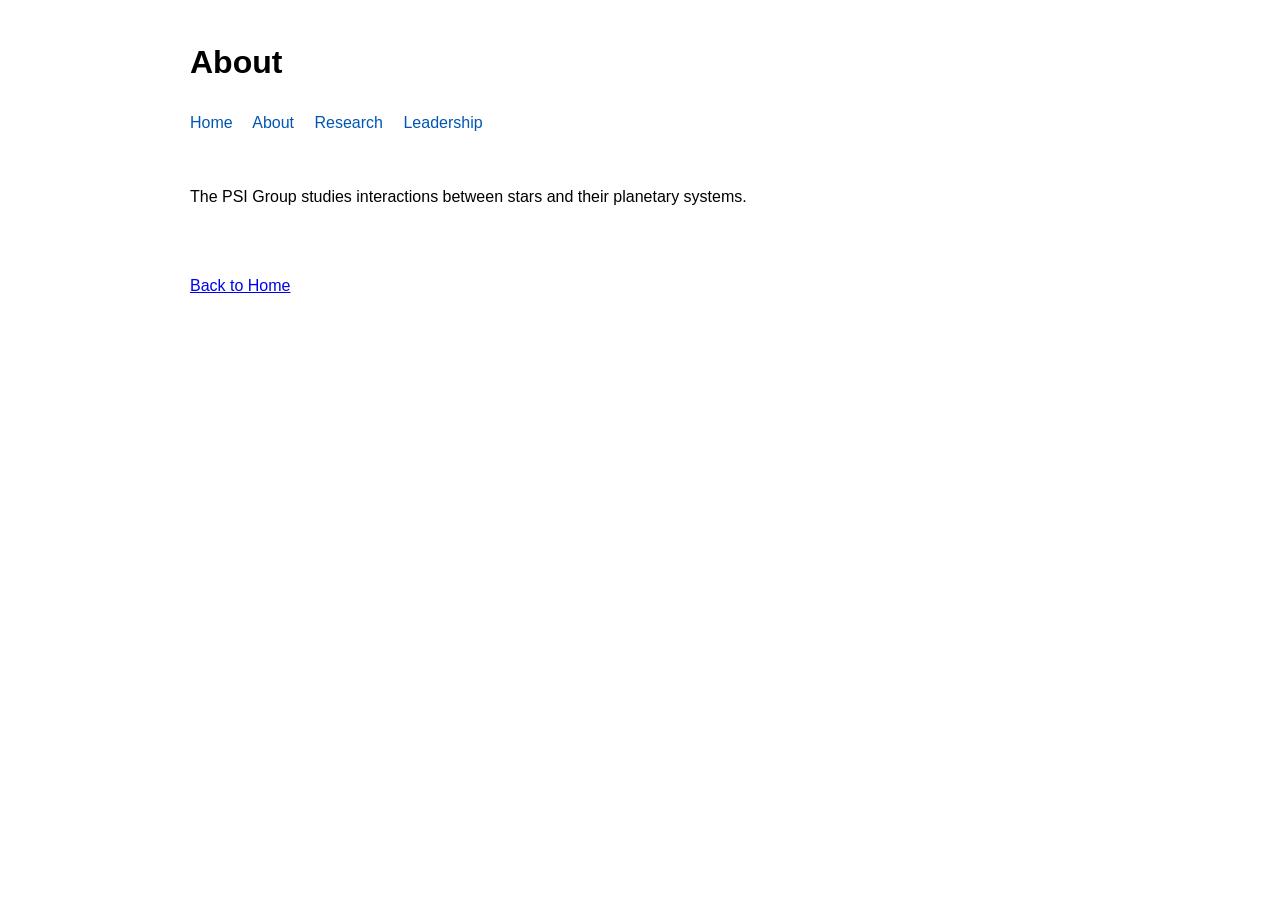
==== about.html @ 1d1e264c "Add basic GitHub Pages site pages Co-authored-by: AndyTza <22720676+AndyTza@users.noreply.github.com" ====
<!DOCTYPE html>
<html lang="en">
<head>
  <meta charset="UTF-8" />
  <meta name="viewport" content="width=device-width, initial-scale=1.0" />
  <title>About - PSI Group</title>
  <style>
    body { font-family: Arial, sans-serif; margin: 0; line-height: 1.6; }
    header, main, footer { max-width: 900px; margin: 0 auto; padding: 1rem; }
    nav a { margin-right: 1rem; color: #0056b3; text-decoration: none; }
    nav a:hover { text-decoration: underline; }
  </style>
</head>
<body>
  <header>
    <h1>About</h1>
    <nav>
      <a href="index.html">Home</a>
      <a href="about.html">About</a>
      <a href="research.html">Research</a>
      <a href="leadership.html">Leadership</a>
    </nav>
  </header>

  <main>
    <p>The PSI Group studies interactions between stars and their planetary systems.</p>
  </main>

  <footer>
    <p><a href="index.html">Back to Home</a></p>
  </footer>
</body>
</html>
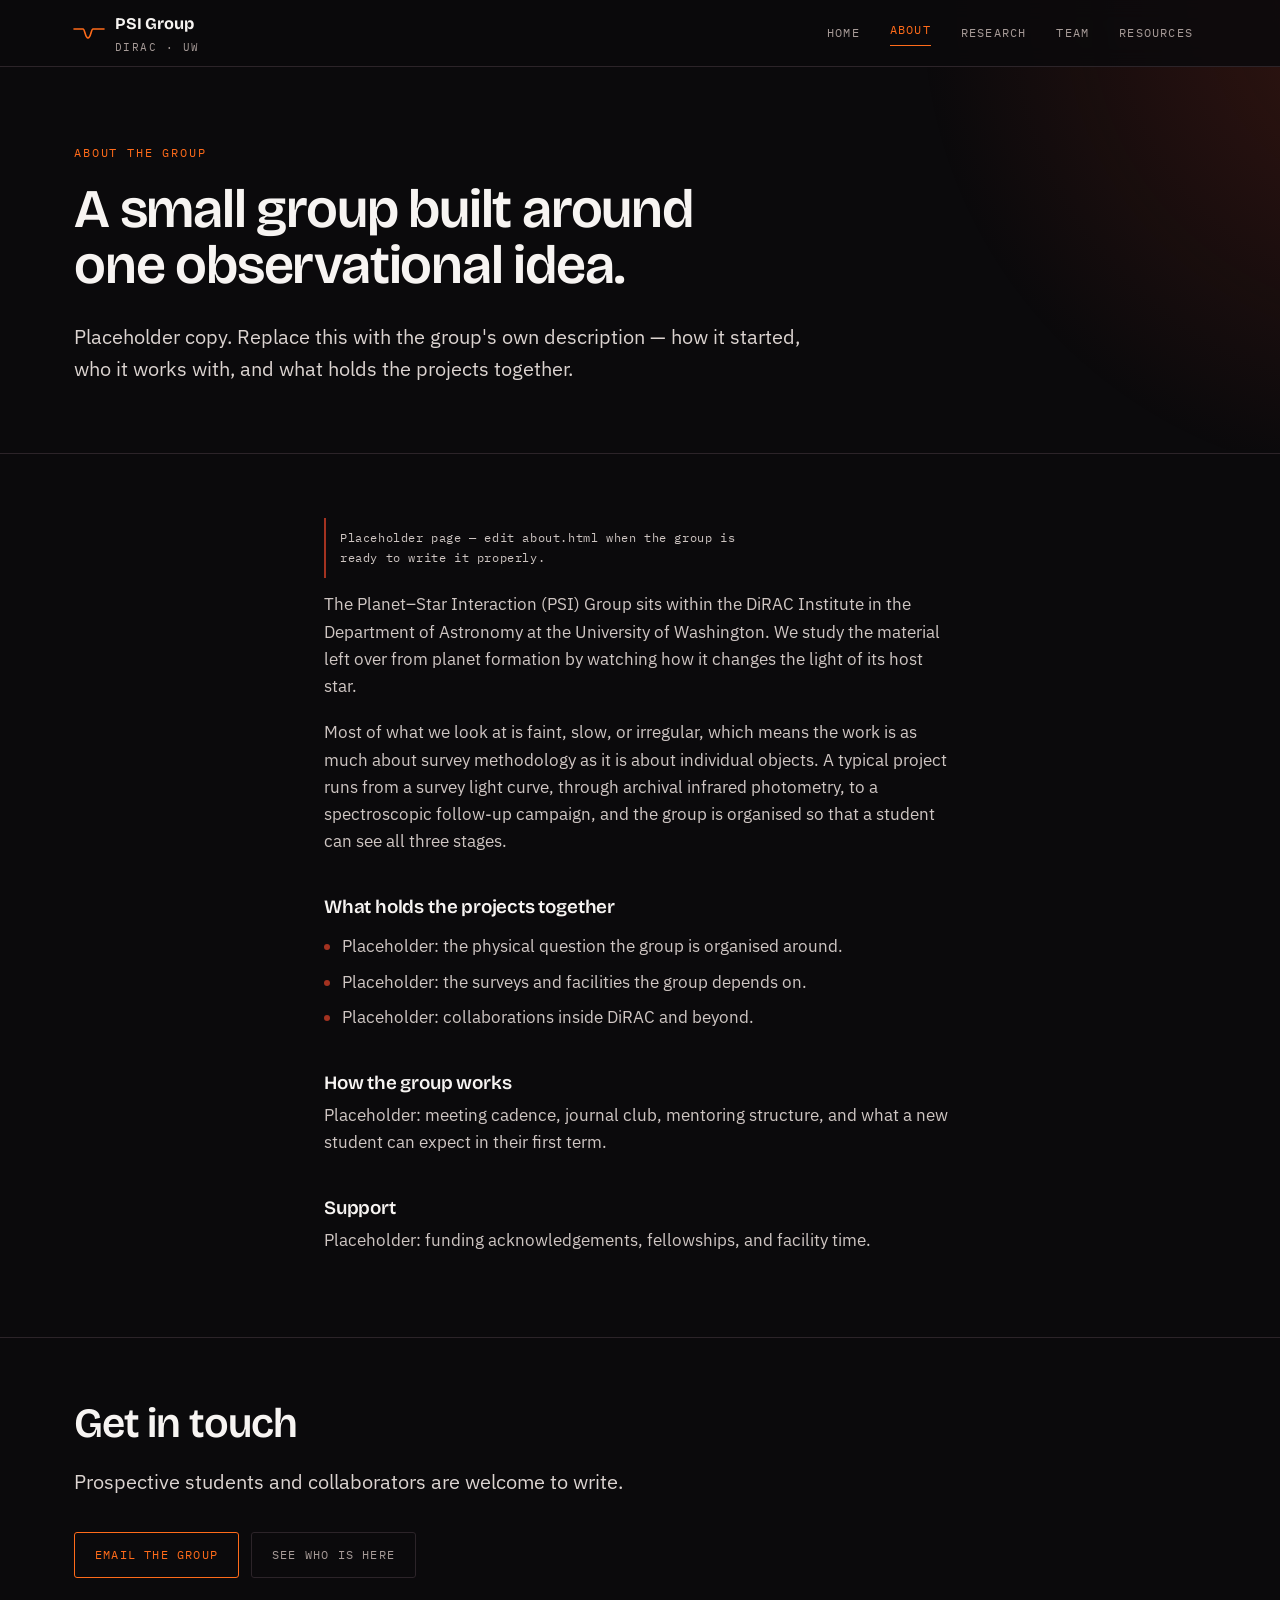
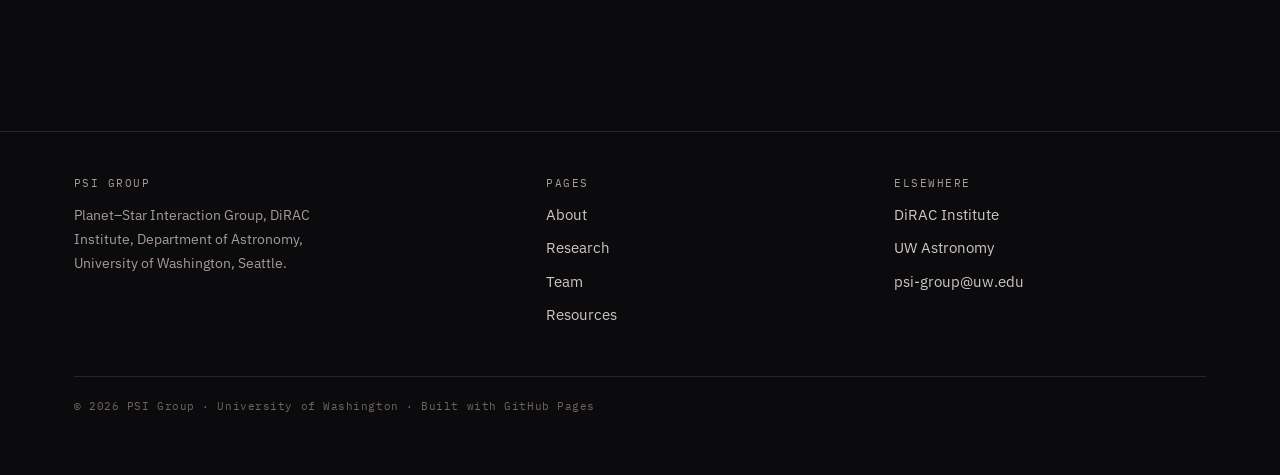
==== commit 1098c086: "new website" ====
--- a/about.html
+++ b/about.html
@@ -1,33 +1,114 @@
 <!DOCTYPE html>
 <html lang="en">
 <head>
-  <meta charset="UTF-8" />
-  <meta name="viewport" content="width=device-width, initial-scale=1.0" />
-  <title>About - PSI Group</title>
-  <style>
-    body { font-family: Arial, sans-serif; margin: 0; line-height: 1.6; }
-    header, main, footer { max-width: 900px; margin: 0 auto; padding: 1rem; }
-    nav a { margin-right: 1rem; color: #0056b3; text-decoration: none; }
-    nav a:hover { text-decoration: underline; }
-  </style>
+<meta charset="utf-8">
+<meta name="viewport" content="width=device-width, initial-scale=1">
+<title>About — PSI Group · UW DiRAC</title>
+<meta name="description" content="About the Planet–Star Interaction Group at the DiRAC Institute, University of Washington.">
+<link rel="preconnect" href="https://fonts.googleapis.com">
+<link rel="preconnect" href="https://fonts.gstatic.com" crossorigin>
+<link href="https://fonts.googleapis.com/css2?family=Bricolage+Grotesque:opsz,wght@12..96,400;12..96,600;12..96,700&family=IBM+Plex+Mono:wght@400;500&family=IBM+Plex+Sans:wght@400;500&display=swap" rel="stylesheet">
+<link rel="stylesheet" href="assets/css/psi.css">
 </head>
 <body>
-  <header>
-    <h1>About</h1>
-    <nav>
-      <a href="index.html">Home</a>
-      <a href="about.html">About</a>
-      <a href="research.html">Research</a>
-      <a href="leadership.html">Leadership</a>
-    </nav>
-  </header>
+<a class="skip" href="#main">Skip to content</a>
 
-  <main>
-    <p>The PSI Group studies interactions between stars and their planetary systems.</p>
-  </main>
+<header class="nav">
+  <div class="wrap nav__inner">
+    <a class="brand" href="index.html">
+      <svg class="brand__mark" viewBox="0 0 30 18" aria-hidden="true"><path d="M0 5 H7 L9 5 C11 5 11 14 14 14 C17 14 17 5 19 5 H30"/></svg>
+      <span>
+        <span class="brand__name">PSI Group</span>
+        <span class="brand__sub">DiRAC &middot; UW</span>
+      </span>
+    </a>
+    <button class="nav__toggle" aria-expanded="false" aria-controls="navlinks">Menu</button>
+    <ul class="nav__links" id="navlinks">
+      <li><a href="index.html">Home</a></li>
+      <li><a href="about.html" aria-current="page">About</a></li>
+      <li><a href="research.html">Research</a></li>
+      <li><a href="team.html">Team</a></li>
+      <li><a href="resources.html">Resources</a></li>
+    </ul>
+  </div>
+</header>
 
-  <footer>
-    <p><a href="index.html">Back to Home</a></p>
-  </footer>
+<main id="main">
+
+  <section class="page-head">
+    <div class="wrap">
+      <p class="eyebrow">About the group</p>
+      <h1>A small group built around one observational idea.</h1>
+      <p class="lede">Placeholder copy. Replace this with the group's own description &mdash; how it started, who it works with, and what holds the projects together.</p>
+    </div>
+  </section>
+
+  <section class="band band--edge band--tight">
+    <div class="wrap prose reveal">
+      <p class="placeholder">Placeholder page &mdash; edit about.html when the group is ready to write it properly.</p>
+
+      <p>The Planet&ndash;Star Interaction (PSI) Group sits within the DiRAC Institute in the Department of Astronomy at the University of Washington. We study the material left over from planet formation by watching how it changes the light of its host star.</p>
+
+      <p>Most of what we look at is faint, slow, or irregular, which means the work is as much about survey methodology as it is about individual objects. A typical project runs from a survey light curve, through archival infrared photometry, to a spectroscopic follow-up campaign, and the group is organised so that a student can see all three stages.</p>
+
+      <h3>What holds the projects together</h3>
+      <ul>
+        <li>Placeholder: the physical question the group is organised around.</li>
+        <li>Placeholder: the surveys and facilities the group depends on.</li>
+        <li>Placeholder: collaborations inside DiRAC and beyond.</li>
+      </ul>
+
+      <h3>How the group works</h3>
+      <p>Placeholder: meeting cadence, journal club, mentoring structure, and what a new student can expect in their first term.</p>
+
+      <h3>Support</h3>
+      <p>Placeholder: funding acknowledgements, fellowships, and facility time.</p>
+    </div>
+  </section>
+
+  <section class="band band--edge band--tight">
+    <div class="wrap">
+      <h2>Get in touch</h2>
+      <p class="lede">Prospective students and collaborators are welcome to write.</p>
+      <div class="hero__cta">
+        <a class="btn" href="mailto:psi-group@uw.edu">Email the group</a>
+        <a class="btn btn--ghost" href="team.html">See who is here</a>
+      </div>
+    </div>
+  </section>
+
+</main>
+
+<footer class="foot">
+  <div class="wrap">
+    <div class="foot__grid">
+      <div>
+        <h4>PSI Group</h4>
+        <p class="foot__note">Planet&ndash;Star Interaction Group, DiRAC Institute, Department of Astronomy, University of Washington, Seattle.</p>
+      </div>
+      <div>
+        <h4>Pages</h4>
+        <ul>
+          <li><a href="about.html">About</a></li>
+          <li><a href="research.html">Research</a></li>
+          <li><a href="team.html">Team</a></li>
+          <li><a href="resources.html">Resources</a></li>
+        </ul>
+      </div>
+      <div>
+        <h4>Elsewhere</h4>
+        <ul>
+          <li><a href="https://dirac.astro.washington.edu/">DiRAC Institute</a></li>
+          <li><a href="https://astro.washington.edu/">UW Astronomy</a></li>
+          <li><a href="mailto:psi-group@uw.edu">psi-group@uw.edu</a></li>
+        </ul>
+      </div>
+    </div>
+    <p class="foot__legal">&copy; 2026 PSI Group &middot; University of Washington &middot; Built with GitHub Pages</p>
+  </div>
+</footer>
+
+<script src="assets/js/site.js"></script>
+
 </body>
 </html>
--- a/assets/css/psi.css
+++ b/assets/css/psi.css
@@ -0,0 +1,484 @@
+/* ==========================================================================
+   PSI Group — UW DiRAC Institute
+   Palette: warm near-black ground, ember orange, rust red, bone white
+   Type:    Bricolage Grotesque (display) / IBM Plex Sans (body) / IBM Plex Mono (data)
+   ========================================================================== */
+
+:root {
+  --ink:        #0B0A0C;
+  --ink-2:      #131013;
+  --ink-3:      #1B161A;
+  --line:       #2C2429;
+  --rust:       #A33220;
+  --rust-deep:  #6E2016;
+  --ember:      #FF6B1A;
+  --ember-soft: #FFA05C;
+  --bone:       #F7F4F2;
+  --ash:        #A79B98;
+
+  --wrap: 1180px;
+  --r: 3px;
+
+  --f-display: "Bricolage Grotesque", "Helvetica Neue", Arial, sans-serif;
+  --f-body: "IBM Plex Sans", system-ui, -apple-system, sans-serif;
+  --f-mono: "IBM Plex Mono", ui-monospace, "SF Mono", Menlo, monospace;
+}
+
+*, *::before, *::after { box-sizing: border-box; }
+
+html { -webkit-text-size-adjust: 100%; scroll-behavior: smooth; }
+
+body {
+  margin: 0;
+  background: var(--ink);
+  color: var(--bone);
+  font-family: var(--f-body);
+  font-size: 16.5px;
+  line-height: 1.65;
+  -webkit-font-smoothing: antialiased;
+}
+
+/* faint ember glow anchored top-right, like a source just off frame */
+body::before {
+  content: "";
+  position: fixed;
+  inset: -20vh -30vw auto auto;
+  width: 70vw;
+  height: 70vh;
+  background: radial-gradient(circle at 70% 30%, rgba(163, 50, 32, .28), transparent 62%);
+  pointer-events: none;
+  z-index: 0;
+}
+
+img { max-width: 100%; display: block; }
+
+a { color: var(--ember); text-decoration: none; }
+a:hover { color: var(--ember-soft); }
+
+:focus-visible {
+  outline: 2px solid var(--ember);
+  outline-offset: 3px;
+}
+
+.wrap { width: 100%; max-width: var(--wrap); margin: 0 auto; padding: 0 24px; position: relative; z-index: 1; }
+
+.band { padding: clamp(56px, 8vw, 108px) 0; }
+.band--tight { padding: clamp(36px, 5vw, 64px) 0; }
+.band--edge { border-top: 1px solid var(--line); }
+
+.skip {
+  position: absolute; left: -9999px;
+}
+.skip:focus {
+  left: 12px; top: 12px; z-index: 99;
+  background: var(--ember); color: var(--ink);
+  padding: 8px 14px; font-family: var(--f-mono); font-size: 13px;
+}
+
+/* ---------- type ---------- */
+
+.eyebrow {
+  font-family: var(--f-mono);
+  font-size: 11.5px;
+  letter-spacing: .16em;
+  text-transform: uppercase;
+  color: var(--ember);
+  margin: 0 0 18px;
+}
+.eyebrow--ash { color: var(--ash); }
+
+h1, h2, h3, h4 {
+  font-family: var(--f-display);
+  font-weight: 600;
+  line-height: 1.04;
+  letter-spacing: -.022em;
+  margin: 0 0 .5em;
+  text-wrap: balance;
+}
+
+h1 { font-size: clamp(2.4rem, 6.2vw, 4.6rem); }
+h2 { font-size: clamp(1.75rem, 3.4vw, 2.6rem); }
+h3 { font-size: 1.18rem; letter-spacing: -.01em; }
+
+.lede {
+  font-size: clamp(1.05rem, 1.6vw, 1.3rem);
+  line-height: 1.55;
+  color: #DCD4D1;
+  max-width: 62ch;
+}
+
+.prose { max-width: 68ch; }
+.prose p { color: #CFC6C3; margin: 0 0 1.15em; }
+.prose h3 { margin-top: 2.2em; color: var(--bone); }
+.prose ul { color: #CFC6C3; padding-left: 1.1em; }
+.prose li { margin-bottom: .5em; }
+.prose li::marker { color: var(--rust); }
+
+.mono { font-family: var(--f-mono); }
+
+.placeholder {
+  font-family: var(--f-mono);
+  font-size: 12px;
+  letter-spacing: .05em;
+  color: var(--ash);
+  border-left: 2px solid var(--rust);
+  padding: 10px 0 10px 14px;
+  margin: 0 0 32px;
+  max-width: 62ch;
+}
+
+/* ---------- nav ---------- */
+
+.nav {
+  position: sticky; top: 0; z-index: 20;
+  background: rgba(11, 10, 12, .86);
+  backdrop-filter: blur(10px);
+  border-bottom: 1px solid var(--line);
+}
+.nav__inner {
+  display: flex; align-items: center; justify-content: space-between;
+  gap: 24px; min-height: 66px;
+}
+.brand { display: flex; align-items: center; gap: 11px; color: var(--bone); }
+.brand:hover { color: var(--bone); }
+.brand__mark { width: 30px; height: 18px; overflow: visible; }
+.brand__mark path { fill: none; stroke: var(--ember); stroke-width: 1.6; stroke-linecap: round; }
+.brand__name {
+  font-family: var(--f-display);
+  font-weight: 700; font-size: 1.02rem; letter-spacing: -.01em;
+}
+.brand__sub {
+  font-family: var(--f-mono);
+  font-size: 10.5px; letter-spacing: .14em; text-transform: uppercase;
+  color: var(--ash); display: block; margin-top: 1px;
+}
+
+.nav__links { display: flex; align-items: center; gap: 4px; list-style: none; margin: 0; padding: 0; }
+.nav__links a {
+  display: block;
+  font-family: var(--f-mono);
+  font-size: 12px; letter-spacing: .1em; text-transform: uppercase;
+  color: var(--ash);
+  padding: 9px 13px;
+  border-radius: var(--r);
+}
+.nav__links a:hover { color: var(--bone); background: var(--ink-3); }
+.nav__links a[aria-current="page"] { color: var(--ember); }
+.nav__links a[aria-current="page"]::after {
+  content: ""; display: block; height: 1px; background: var(--ember); margin-top: 6px;
+}
+
+.nav__toggle {
+  display: none;
+  background: none; border: 1px solid var(--line); border-radius: var(--r);
+  color: var(--bone); font-family: var(--f-mono); font-size: 12px;
+  letter-spacing: .1em; padding: 8px 12px; cursor: pointer;
+}
+
+@media (max-width: 760px) {
+  .nav__toggle { display: block; }
+  .nav__links {
+    display: none;
+    position: absolute; left: 0; right: 0; top: 100%;
+    flex-direction: column; align-items: stretch; gap: 0;
+    background: var(--ink-2);
+    border-bottom: 1px solid var(--line);
+    padding: 8px 16px 16px;
+  }
+  .nav__links.is-open { display: flex; }
+  .nav__links a { padding: 13px 8px; border-bottom: 1px solid var(--line); border-radius: 0; }
+  .nav__links a[aria-current="page"]::after { display: none; }
+}
+
+/* ---------- hero / light curve signature ---------- */
+
+.hero { padding: clamp(52px, 8vw, 96px) 0 clamp(20px, 3vw, 36px); }
+.hero h1 { max-width: 20ch; }
+.hero h1 em { font-style: normal; color: var(--ember); }
+.hero .lede { margin-top: 26px; }
+.hero__cta { display: flex; flex-wrap: wrap; gap: 12px; margin-top: 34px; }
+
+.btn {
+  font-family: var(--f-mono);
+  font-size: 12px; letter-spacing: .1em; text-transform: uppercase;
+  padding: 12px 20px; border-radius: var(--r);
+  border: 1px solid var(--ember); color: var(--ember);
+}
+.btn:hover { background: var(--ember); color: var(--ink); }
+.btn--ghost { border-color: var(--line); color: var(--ash); }
+.btn--ghost:hover { background: var(--ink-3); color: var(--bone); border-color: var(--ash); }
+
+.curve { padding-bottom: clamp(24px, 4vw, 48px); }
+.curve svg { width: 100%; height: auto; display: block; }
+.curve figcaption {
+  display: flex; justify-content: space-between; gap: 16px; margin-top: 10px;
+  font-family: var(--f-mono); font-size: 10.5px; letter-spacing: .1em;
+  text-transform: uppercase; color: var(--ash);
+}
+.curve__frame { stroke: var(--line); stroke-width: 1; fill: none; }
+.curve__band { fill: rgba(163, 50, 32, .14); }
+.curve__line {
+  fill: none; stroke: var(--ember); stroke-width: 2;
+  stroke-linecap: round; stroke-linejoin: round;
+  stroke-dasharray: 1520; stroke-dashoffset: 1520;
+  animation: draw 2.6s cubic-bezier(.35, .1, .2, 1) .25s forwards;
+}
+.curve__pt { fill: var(--ember-soft); opacity: 0; animation: pop .5s ease forwards; }
+.curve__label {
+  font-family: var(--f-mono); font-size: 10.5px; letter-spacing: .1em;
+  text-transform: uppercase; fill: var(--ash);
+}
+.curve__note { font-family: var(--f-mono); font-size: 11px; fill: var(--ember); letter-spacing: .06em; }
+.curve__tick { stroke: var(--line); stroke-width: 1; }
+.curve__lead { stroke: var(--rust); stroke-width: 1; stroke-dasharray: 3 3; }
+
+@keyframes draw { to { stroke-dashoffset: 0; } }
+@keyframes pop { to { opacity: 1; } }
+
+@media (prefers-reduced-motion: reduce) {
+  html { scroll-behavior: auto; }
+  .curve__line { animation: none; stroke-dashoffset: 0; }
+  .curve__pt { animation: none; opacity: 1; }
+  .reveal { opacity: 1 !important; transform: none !important; }
+}
+
+/* ---------- reveal on scroll ---------- */
+
+.reveal { opacity: 0; transform: translateY(14px); transition: opacity .6s ease, transform .6s ease; }
+.reveal.is-in { opacity: 1; transform: none; }
+
+/* ---------- page head ---------- */
+
+.page-head { padding: clamp(48px, 6vw, 84px) 0 clamp(28px, 4vw, 48px); }
+.page-head h1 { font-size: clamp(2.1rem, 4.6vw, 3.4rem); max-width: 22ch; }
+
+/* ---------- cards / threads ---------- */
+
+.grid { display: grid; gap: 1px; background: var(--line); border: 1px solid var(--line); }
+.grid--2 { grid-template-columns: repeat(2, 1fr); }
+.grid--3 { grid-template-columns: repeat(3, 1fr); }
+
+.cell {
+  background: var(--ink);
+  padding: 30px 28px 34px;
+  transition: background .25s ease;
+}
+a.cell:hover { background: var(--ink-3); }
+.cell__idx {
+  font-family: var(--f-mono); font-size: 11px; letter-spacing: .12em;
+  color: var(--rust); display: block; margin-bottom: 20px;
+}
+.cell h3 { color: var(--bone); margin-bottom: .6em; }
+.cell p { color: #B8AEAB; font-size: .95rem; margin: 0; }
+.cell__more {
+  font-family: var(--f-mono); font-size: 11px; letter-spacing: .1em;
+  text-transform: uppercase; color: var(--ember); display: inline-block; margin-top: 18px;
+}
+
+@media (max-width: 900px) { .grid--3 { grid-template-columns: 1fr 1fr; } }
+@media (max-width: 640px) { .grid--2, .grid--3 { grid-template-columns: 1fr; } }
+
+/* ---------- news ---------- */
+
+.log { list-style: none; margin: 0; padding: 0; border-top: 1px solid var(--line); }
+.log li {
+  display: grid; grid-template-columns: 120px 1fr; gap: 24px;
+  padding: 20px 0; border-bottom: 1px solid var(--line);
+}
+.log time { font-family: var(--f-mono); font-size: 12px; color: var(--ash); letter-spacing: .05em; padding-top: 3px; }
+.log p { margin: 0; color: #CFC6C3; }
+@media (max-width: 560px) { .log li { grid-template-columns: 1fr; gap: 6px; } }
+@media (max-width: 680px) { .shead { flex-direction: column; gap: 10px; align-items: flex-start; } }
+
+/* ---------- section headers with rule ---------- */
+
+.shead {
+  display: flex; align-items: baseline; justify-content: space-between;
+  gap: 20px; margin-bottom: 34px; padding-bottom: 14px;
+  border-bottom: 1px solid var(--line);
+}
+.shead h2 { margin: 0; }
+.shead .eyebrow { margin: 0; }
+
+/* ---------- team ---------- */
+
+.team-group { margin-bottom: clamp(48px, 6vw, 76px); }
+.team-group__head {
+  display: flex; align-items: center; gap: 16px; margin-bottom: 28px;
+}
+.team-group__head h2 { font-size: clamp(1.3rem, 2.2vw, 1.7rem); margin: 0; }
+.team-group__count { font-family: var(--f-mono); font-size: 11px; color: var(--ash); letter-spacing: .12em; }
+.team-group__rule { flex: 1; height: 1px; background: var(--line); }
+
+.people { display: grid; gap: 26px; align-items: start; grid-template-columns: repeat(auto-fill, minmax(210px, 1fr)); }
+.people--lead { grid-template-columns: repeat(auto-fill, minmax(268px, 1fr)); }
+
+.person { background: none; border: 0; padding: 0; text-align: left; color: inherit; cursor: pointer; font: inherit; }
+.person__frame {
+  position: relative; aspect-ratio: 4 / 5; overflow: hidden;
+  border: 1px solid var(--line); border-radius: var(--r);
+  background: linear-gradient(150deg, var(--rust-deep), var(--ink-3) 70%);
+}
+.person__frame img {
+  width: 100%; height: 100%; object-fit: cover;
+  filter: grayscale(.35) contrast(1.03);
+  transition: filter .35s ease, transform .5s ease;
+}
+.person:hover .person__frame img, .person:focus-visible .person__frame img {
+  filter: grayscale(0) contrast(1); transform: scale(1.03);
+}
+.person__initials {
+  position: absolute; inset: 0; display: grid; place-items: center;
+  font-family: var(--f-display); font-size: 2.4rem; font-weight: 700;
+  color: rgba(247, 244, 242, .5); letter-spacing: -.02em;
+}
+.person__name { font-family: var(--f-display); font-weight: 600; font-size: 1.05rem; margin: 14px 0 3px; }
+.person__role { font-family: var(--f-mono); font-size: 11.5px; letter-spacing: .06em; color: var(--ember); margin: 0; }
+.person__focus { font-size: .88rem; color: var(--ash); margin: 6px 0 0; }
+
+/* person detail dialog */
+.sheet {
+  border: 1px solid var(--line); border-radius: var(--r);
+  background: var(--ink-2); color: var(--bone);
+  max-width: 680px; width: calc(100% - 32px); padding: 0;
+}
+.sheet::backdrop { background: rgba(5, 4, 6, .78); backdrop-filter: blur(3px); }
+.sheet__body { display: grid; grid-template-columns: 200px 1fr; gap: 28px; padding: 28px; }
+.sheet__close {
+  position: absolute; top: 14px; right: 16px;
+  background: none; border: 0; color: var(--ash); cursor: pointer;
+  font-family: var(--f-mono); font-size: 18px; line-height: 1;
+}
+.sheet__close:hover { color: var(--ember); }
+.sheet h3 { font-size: 1.5rem; margin: 0 0 4px; }
+.sheet__meta { font-family: var(--f-mono); font-size: 11.5px; letter-spacing: .06em; color: var(--ember); margin: 0 0 16px; }
+.sheet p { color: #CFC6C3; font-size: .95rem; }
+.sheet__links { display: flex; flex-wrap: wrap; gap: 8px; margin-top: 18px; }
+.sheet__links a {
+  font-family: var(--f-mono); font-size: 11px; letter-spacing: .08em; text-transform: uppercase;
+  border: 1px solid var(--line); border-radius: var(--r); padding: 7px 12px; color: var(--ash);
+}
+.sheet__links a:hover { border-color: var(--ember); color: var(--ember); }
+@media (max-width: 620px) { .sheet__body { grid-template-columns: 1fr; } }
+
+/* ---------- resources table ---------- */
+
+.controls { display: flex; flex-wrap: wrap; gap: 14px; align-items: center; margin-bottom: 22px; }
+.search {
+  flex: 1 1 260px; display: flex; align-items: center; gap: 10px;
+  border: 1px solid var(--line); border-radius: var(--r); padding: 0 14px;
+  background: var(--ink-2);
+}
+.search input {
+  flex: 1; background: none; border: 0; color: var(--bone);
+  font-family: var(--f-mono); font-size: 13px; padding: 12px 0;
+}
+.search input::placeholder { color: #6F6462; }
+.search input:focus { outline: none; }
+.search:focus-within { border-color: var(--ember); }
+.search svg { flex: none; stroke: var(--ash); }
+
+.chips { display: flex; flex-wrap: wrap; gap: 7px; }
+.chip {
+  font-family: var(--f-mono); font-size: 11px; letter-spacing: .08em; text-transform: uppercase;
+  background: none; border: 1px solid var(--line); border-radius: 999px;
+  color: var(--ash); padding: 7px 14px; cursor: pointer;
+  transition: all .2s ease;
+}
+.chip:hover { color: var(--bone); border-color: var(--ash); }
+.chip[aria-pressed="true"] { background: var(--rust); border-color: var(--rust); color: var(--bone); }
+
+.tablewrap { border: 1px solid var(--line); border-radius: var(--r); overflow-x: auto; }
+table.res { width: 100%; border-collapse: collapse; min-width: 1000px; table-layout: fixed; }
+.res th:nth-child(1) { width: 30%; }
+.res th:nth-child(2) { width: 13%; }
+.res th:nth-child(3) { width: 12%; }
+.res th:nth-child(4) { width: 13%; }
+.res th:nth-child(5) { width: 15%; }
+.res th:nth-child(6) { width: 9%; }
+.res th:nth-child(7) { width: 8%; }
+.res thead th {
+  position: sticky; top: 0; z-index: 2;
+  background: var(--ink-3);
+  font-family: var(--f-mono); font-size: 10.5px; letter-spacing: .12em; text-transform: uppercase;
+  color: var(--ash); text-align: left; font-weight: 400;
+  padding: 0; border-bottom: 1px solid var(--line); white-space: nowrap;
+}
+.res thead button {
+  width: 100%; background: none; border: 0; color: inherit; font: inherit;
+  letter-spacing: inherit; text-transform: inherit; text-align: left;
+  padding: 14px 18px; cursor: pointer; display: flex; align-items: center; gap: 7px;
+}
+.res thead button:hover { color: var(--bone); }
+.res th[aria-sort] button { color: var(--ember); }
+.res .arrow { opacity: 0; font-size: 9px; }
+.res th[aria-sort] .arrow { opacity: 1; }
+.res tbody tr { border-bottom: 1px solid var(--line); transition: background .18s ease; }
+.res tbody tr:last-child { border-bottom: 0; }
+.res tbody tr:hover { background: var(--ink-2); }
+.res td { padding: 16px 18px; vertical-align: top; font-size: .92rem; color: #CFC6C3; }
+.res .t-val { min-width: 0; }
+.res .t-name { color: var(--bone); font-weight: 500; }
+.res .t-desc { color: var(--ash); font-size: .84rem; margin-top: 5px; line-height: 1.5; }
+.res .t-mono { font-family: var(--f-mono); font-size: 12px; color: var(--ash); }
+.res .t-open {
+  font-family: var(--f-mono); font-size: 11px; letter-spacing: .08em; text-transform: uppercase;
+  white-space: nowrap;
+}
+.res .t-open::after { content: " ↗"; }
+
+.tag {
+  display: inline-block;
+  font-family: var(--f-mono); font-size: 10.5px; letter-spacing: .08em; text-transform: uppercase;
+  border: 1px solid var(--line); border-radius: 999px; padding: 4px 10px; color: var(--ash);
+  white-space: nowrap;
+}
+.tag--open { border-color: rgba(255, 107, 26, .45); color: var(--ember); }
+.tag--group { border-color: rgba(163, 50, 32, .6); color: var(--ember-soft); }
+
+.tablefoot {
+  display: flex; justify-content: space-between; gap: 16px;
+  font-family: var(--f-mono); font-size: 11.5px; color: var(--ash);
+  letter-spacing: .06em; margin-top: 14px;
+}
+
+.empty { padding: 46px 18px; text-align: center; font-family: var(--f-mono); font-size: 13px; color: var(--ash); }
+
+/* stacked table on small screens */
+@media (max-width: 720px) {
+  .tablewrap { border: 0; overflow: visible; }
+  table.res { min-width: 0; table-layout: auto; }
+  .res thead { display: none; }
+  .res tbody tr {
+    display: block; border: 1px solid var(--line); border-radius: var(--r);
+    padding: 6px 2px; margin-bottom: 12px;
+  }
+  .res td { display: flex; gap: 14px; padding: 8px 16px; border: 0; }
+  .res .t-val { flex: 1; }
+  .res td::before {
+    content: attr(data-label);
+    flex: none; width: 84px;
+    font-family: var(--f-mono); font-size: 10px; letter-spacing: .1em; text-transform: uppercase;
+    color: #6F6462; padding-top: 3px;
+  }
+  .res .t-desc { max-width: none; }
+}
+
+/* ---------- footer ---------- */
+
+.foot { border-top: 1px solid var(--line); padding: 46px 0 60px; margin-top: clamp(48px, 7vw, 96px); }
+.foot__grid { display: grid; grid-template-columns: 1.4fr 1fr 1fr; gap: 36px; }
+.foot h4 {
+  font-family: var(--f-mono); font-size: 10.5px; letter-spacing: .14em; text-transform: uppercase;
+  color: var(--ash); font-weight: 400; margin: 0 0 14px;
+}
+.foot ul { list-style: none; margin: 0; padding: 0; }
+.foot li { margin-bottom: 9px; font-size: .92rem; }
+.foot a { color: #CFC6C3; }
+.foot a:hover { color: var(--ember); }
+.foot__note { font-size: .9rem; color: var(--ash); max-width: 34ch; margin: 0; }
+.foot__legal {
+  font-family: var(--f-mono); font-size: 11px; color: #6F6462; letter-spacing: .05em;
+  margin: 40px 0 0; padding-top: 20px; border-top: 1px solid var(--line);
+}
+@media (max-width: 700px) { .foot__grid { grid-template-columns: 1fr; gap: 28px; } }
